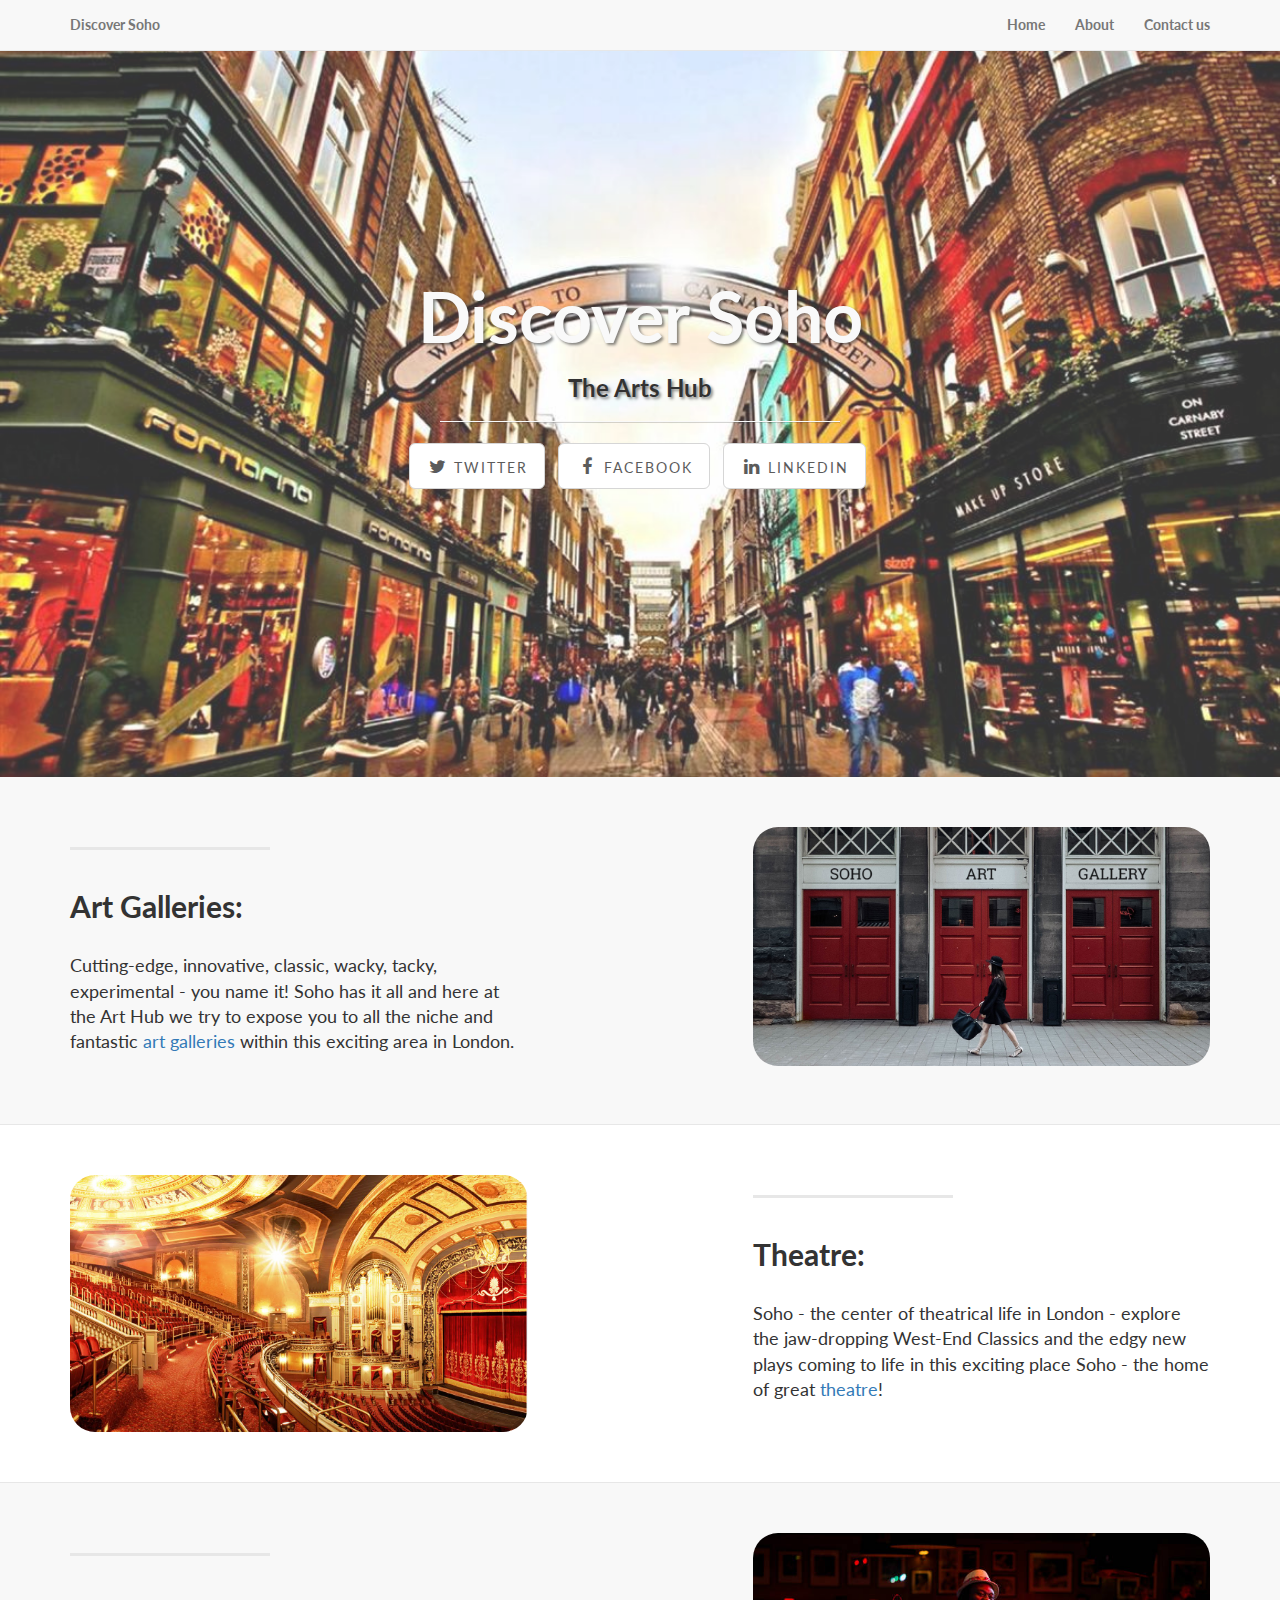
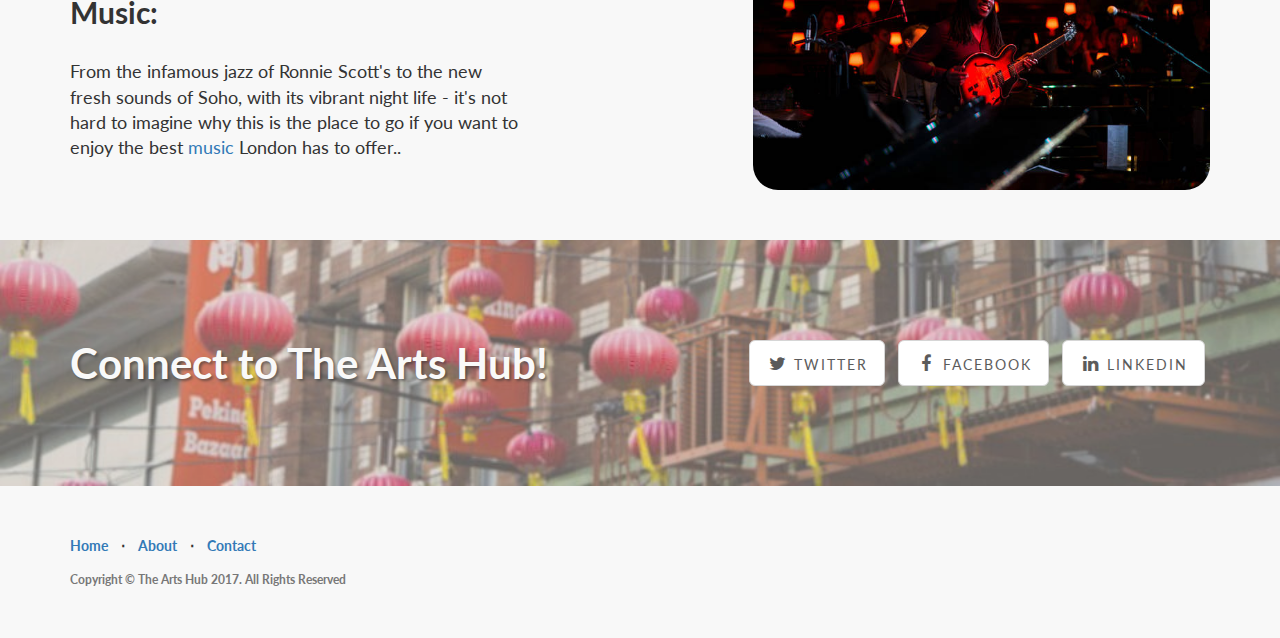
==== index.html @ 66ee29da "first commit landing-page" ====
<!DOCTYPE html>
<html lang="en">

<head>

    <meta charset="utf-8">
    <meta http-equiv="X-UA-Compatible" content="IE=edge">
    <meta name="viewport" content="width=device-width, initial-scale=1">
    <meta name="description" content="">
    <meta name="author" content="">

    <title>Discover Soho</title>

    <!-- Bootstrap Core CSS -->
    <link href="css/bootstrap.min.css" rel="stylesheet">

    <!-- Custom CSS -->
    <link href="css/landing-page.css" rel="stylesheet">

    <!-- Custom Fonts -->
    <link href="font-awesome/css/font-awesome.min.css" rel="stylesheet" type="text/css">
    <link href="https://fonts.googleapis.com/css?family=Lato:300,400,700,300italic,400italic,700italic" rel="stylesheet" type="text/css">

    <!-- HTML5 Shim and Respond.js IE8 support of HTML5 elements and media queries -->
    <!-- WARNING: Respond.js doesn't work if you view the page via file:// -->
    <!--[if lt IE 9]>
        <script src="https://oss.maxcdn.com/libs/html5shiv/3.7.0/html5shiv.js"></script>
        <script src="https://oss.maxcdn.com/libs/respond.js/1.4.2/respond.min.js"></script>
    <![endif]-->

</head>

<body>

    <!-- Navigation -->
    <nav class="navbar navbar-default navbar-fixed-top topnav" role="navigation">
        <div class="container topnav">
            <!-- Brand and toggle get grouped for better mobile display -->
            <div class="navbar-header">
                <button type="button" class="navbar-toggle" data-toggle="collapse" data-target="#bs-example-navbar-collapse-1">
                    <span class="sr-only">Toggle navigation</span>
                    <span class="icon-bar"></span>
                    <span class="icon-bar"></span>
                    <span class="icon-bar"></span>
                </button>
                <a class="navbar-brand topnav" href="#">Discover Soho</a>
            </div>
            <!-- Collect the nav links, forms, and other content for toggling -->
            <div class="collapse navbar-collapse" id="bs-example-navbar-collapse-1">
                <ul class="nav navbar-nav navbar-right">
                    <li>
                        <a href="#about">Home</a>
                    </li>
                    <li>
                        <a href="#services">About</a>
                    </li>
                    <li>
                        <a href="#contact">Contact us</a>
                    </li>
                </ul>
            </div>
            <!-- /.navbar-collapse -->
        </div>
        <!-- /.container -->
    </nav>


    <!-- Header -->
    <a name="about"></a>
    <div class="intro-header">
        <div class="container">

            <div class="row">
                <div class="col-lg-12">
                    <div class="intro-message">
                        <h1>Discover Soho</h1>
                        <h3 id="arts_hub">The Arts Hub</h3>
                        <hr class="intro-divider">
                        <ul class="list-inline intro-social-buttons">
                            <li>
                                <a href="#" class="btn btn-default btn-lg"><i class="fa fa-twitter fa-fw"></i> <span class="network-name">Twitter</span></a>
                            </li>
                            <li>
                                <a href="#" class="btn btn-default btn-lg"><i class="fa fa-facebook fa-fw"></i> <span class="network-name">Facebook</span></a>
                            </li>
                            <li>
                                <a href="#" class="btn btn-default btn-lg"><i class="fa fa-linkedin fa-fw"></i> <span class="network-name">Linkedin</span></a>
                            </li>
                        </ul>
                    </div>
                </div>
            </div>

        </div>
        <!-- /.container -->

    </div>
    <!-- /.intro-header -->

    <!-- Page Content -->

	<a  name="services"></a>
    <div class="content-section-a">

        <div class="container">
            <div class="row">
                <div class="col-lg-5 col-sm-6">
                    <hr class="section-heading-spacer">
                    <div class="clearfix"></div>
                    <h2 class="section-heading">Art Galleries:</h2>
                    <p class="lead">Cutting-edge, innovative, classic, wacky, tacky, experimental - you name it! Soho has it all and here at the Art Hub we try to expose you to all the niche and fantastic <a target="_blank" href="http://join.deathtothestockphoto.com/">art galleries</a> within this exciting area in London.</p>
                </div>
                <div class="col-lg-5 col-lg-offset-2 col-sm-6">
                    <img class="img-responsive" src="img/soho_art_gallery.jpg" alt="">
                </div>
            </div>

        </div>
        <!-- /.container -->

    </div>
    <!-- /.content-section-a -->

    <div class="content-section-b">

        <div class="container">

            <div class="row">
                <div class="col-lg-5 col-lg-offset-1 col-sm-push-6  col-sm-6">
                    <hr class="section-heading-spacer">
                    <div class="clearfix"></div>
                    <h2 class="section-heading">Theatre:</h2>
                    <p class="lead">Soho - the center of theatrical life in London - explore the jaw-dropping West-End Classics and the edgy new plays coming to life in this exciting place Soho - the home of great <a target="_blank" href="http://www.psdcovers.com/">theatre</a>!</p>
                </div>
                <div class="col-lg-5 col-sm-pull-6  col-sm-6">
                    <img class="img-responsive" src="img/west-end-theatre.jpg" alt="">
                </div>
            </div>

        </div>
        <!-- /.container -->

    </div>
    <!-- /.content-section-b -->

    <div class="content-section-a">

        <div class="container">

            <div class="row">
                <div class="col-lg-5 col-sm-6">
                    <hr class="section-heading-spacer">
                    <div class="clearfix"></div>
                    <h2 class="section-heading">Music:</h2>
                    <p class="lead">From the infamous jazz of Ronnie Scott's to the new fresh sounds of Soho, with its vibrant night life - it's not hard to imagine why this is the place to go if you want to enjoy the best <a target="_blank" href="http://www.google.com/fonts">music</a> London has to offer.</a>.</p>
                </div>
                <div class="col-lg-5 col-lg-offset-2 col-sm-6">
                    <img class="img-responsive" src="img/music_soho.jpg" alt="">
                </div>
            </div>

        </div>
        <!-- /.container -->

    </div>
    <!-- /.content-section-a -->

	<a  name="contact"></a>
    <div class="banner">

        <div class="container">

            <div class="row">
                <div class="col-lg-6">
                    <h2>Connect to The Arts Hub!</h2>
                </div>
                <div class="col-lg-6">
                    <ul class="list-inline banner-social-buttons">
                        <li>
                            <a href="https://twitter.com/SBootstrap" class="btn btn-default btn-lg"><i class="fa fa-twitter fa-fw"></i> <span class="network-name">Twitter</span></a>
                        </li>
                        <li>
                            <a href="https://github.com/IronSummitMedia/startbootstrap" class="btn btn-default btn-lg"><i class="fa fa-facebook fa-fw"></i> <span class="network-name">Facebook</span></a>
                        </li>
                        <li>
                            <a href="#" class="btn btn-default btn-lg"><i class="fa fa-linkedin fa-fw"></i> <span class="network-name">Linkedin</span></a>
                        </li>
                    </ul>
                </div>
            </div>

        </div>
        <!-- /.container -->

    </div>
    <!-- /.banner -->

    <!-- Footer -->
    <footer>
        <div class="container">
            <div class="row">
                <div class="col-lg-12">
                    <ul class="list-inline">
                        <li>
                            <a href="#">Home</a>
                        </li>
                        <li class="footer-menu-divider">&sdot;</li>
                        <li>
                            <a href="#about">About</a>
                        </li>
                        <li class="footer-menu-divider">&sdot;</li>
                        <li>
                            <a href="#contact">Contact</a>
                        </li>
                    </ul>
                    <p class="copyright text-muted small">Copyright &copy; The Arts Hub 2017. All Rights Reserved</p>
                </div>
            </div>
        </div>
    </footer>

    <!-- jQuery -->
    <script src="js/jquery.js"></script>

    <!-- Bootstrap Core JavaScript -->
    <script src="js/bootstrap.min.js"></script>

</body>

</html>
---- css/landing-page.css ----
/*
 * Start Bootstrap - Landing Page (http://startbootstrap.com/)
 * Copyright 2013-2016 Start Bootstrap
 * Licensed under MIT (https://github.com/BlackrockDigital/startbootstrap/blob/gh-pages/LICENSE)
 */

body,
html {
    width: 100%;
    height: 100%;
}

body,
h1,
h2,
h3,
h4,
h5,
h6 {
    font-family: "Lato","Helvetica Neue",Helvetica,Arial,sans-serif;
    font-weight: 700;
}

.topnav {
    font-size: 14px;
}

.lead {
    font-size: 18px;
    font-weight: 400;
}

.intro-header {
    padding-top: 50px; /* If you're making other pages, make sure there is 50px of padding to make sure the navbar doesn't overlap content! */
    padding-bottom: 50px;
    text-align: center;
    color: #f8f8f8;
    background: url(../img/soho_cover.jpg) no-repeat center center;
    opacity: 0.8;
    background-size: cover
}

#arts_hub {
  color: black;
  }

.intro-message {
    position: relative;
    padding-top: 20%;
    padding-bottom: 20%;
}

.intro-message > h1 {
    margin: 0;
    text-shadow: 2px 2px 3px rgba(0,0,0,0.6);
    font-size: 5em;
}

.intro-divider {
    width: 400px;
    border-top: 1px solid #f8f8f8;
    border-bottom: 1px solid rgba(0,0,0,0.2);
}

.intro-message > h3 {
    text-shadow: 2px 2px 3px rgba(0,0,0,0.6);
}

@media(max-width:767px) {
    .intro-message {
        padding-bottom: 15%;
    }

    .intro-message > h1 {
        font-size: 3em;
    }

    ul.intro-social-buttons > li {
        display: block;
        margin-bottom: 20px;
        padding: 0;
    }

    ul.intro-social-buttons > li:last-child {
        margin-bottom: 0;
    }

    .intro-divider {
        width: 100%;
    }
}

.network-name {
    text-transform: uppercase;
    font-size: 14px;
    font-weight: 400;
    letter-spacing: 2px;
}

.content-section-a {
    padding: 50px 0;
    background-color: #f8f8f8;
}

.content-section-b {
    padding: 50px 0;
    border-top: 1px solid #e7e7e7;
    border-bottom: 1px solid #e7e7e7;
}

.img-responsive {
  border-radius: 25px;
}

.section-heading {
    margin-bottom: 30px;
}

.section-heading-spacer {
    float: left;
    width: 200px;
    border-top: 3px solid #e7e7e7;
}

.banner {
    padding: 100px 0;
    color: #f8f8f8;
    background: url(../img/soho_china_image.jpg) no-repeat bottom center;
    background-size: cover;
    opacity: 0.8;
}

.banner h2 {
    margin: 0;
    text-shadow: 2px 2px 3px rgba(0,0,0,0.6);
    font-size: 3em;
}

.banner ul {
    margin-bottom: 0;
}

.banner-social-buttons {
    float: right;
    margin-top: 0;
}

@media(max-width:1199px) {
    ul.banner-social-buttons {
        float: left;
        margin-top: 15px;
    }
}

@media(max-width:767px) {
    .banner h2 {
        margin: 0;
        text-shadow: 2px 2px 3px rgba(0,0,0,0.6);
        font-size: 3em;
    }

    ul.banner-social-buttons > li {
        display: block;
        margin-bottom: 20px;
        padding: 0;
    }

    ul.banner-social-buttons > li:last-child {
        margin-bottom: 0;
    }
}

footer {
    padding: 50px 0;
    background-color: #f8f8f8;
}

p.copyright {
    margin: 15px 0 0;
}
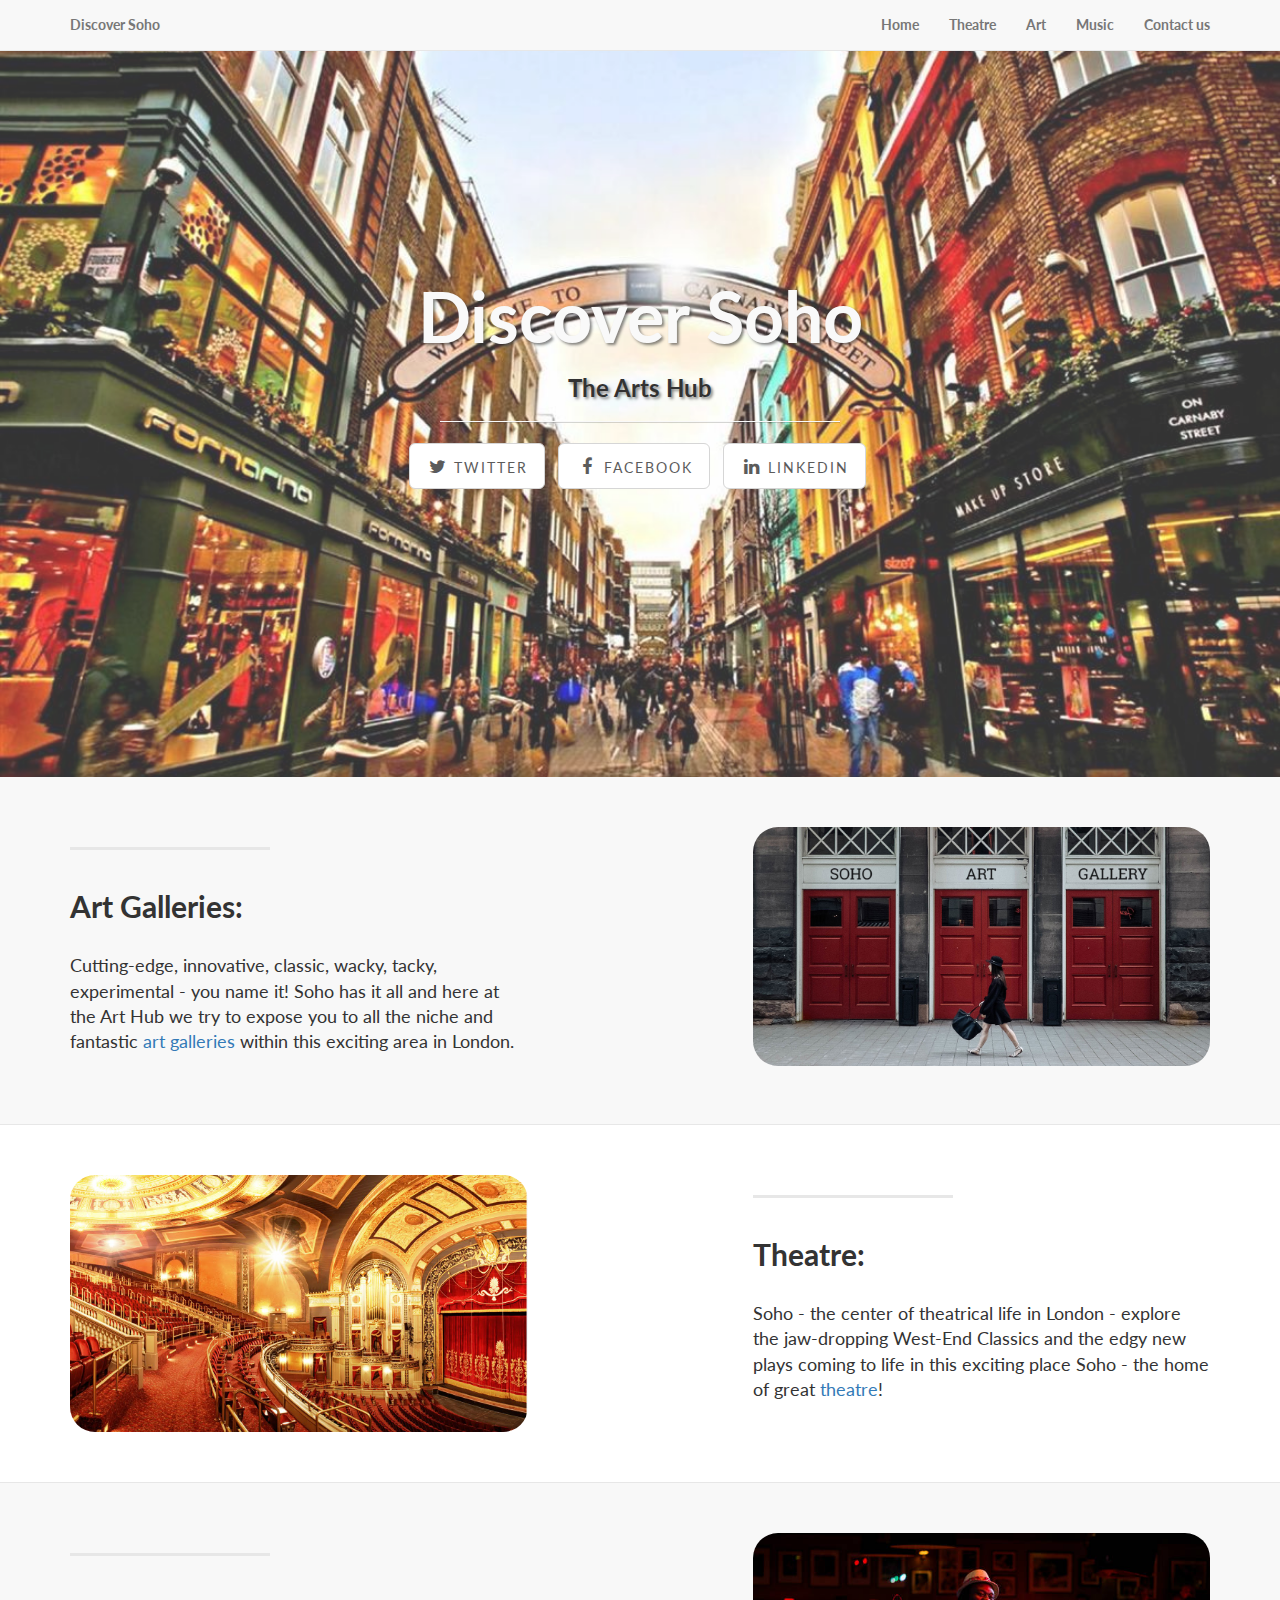
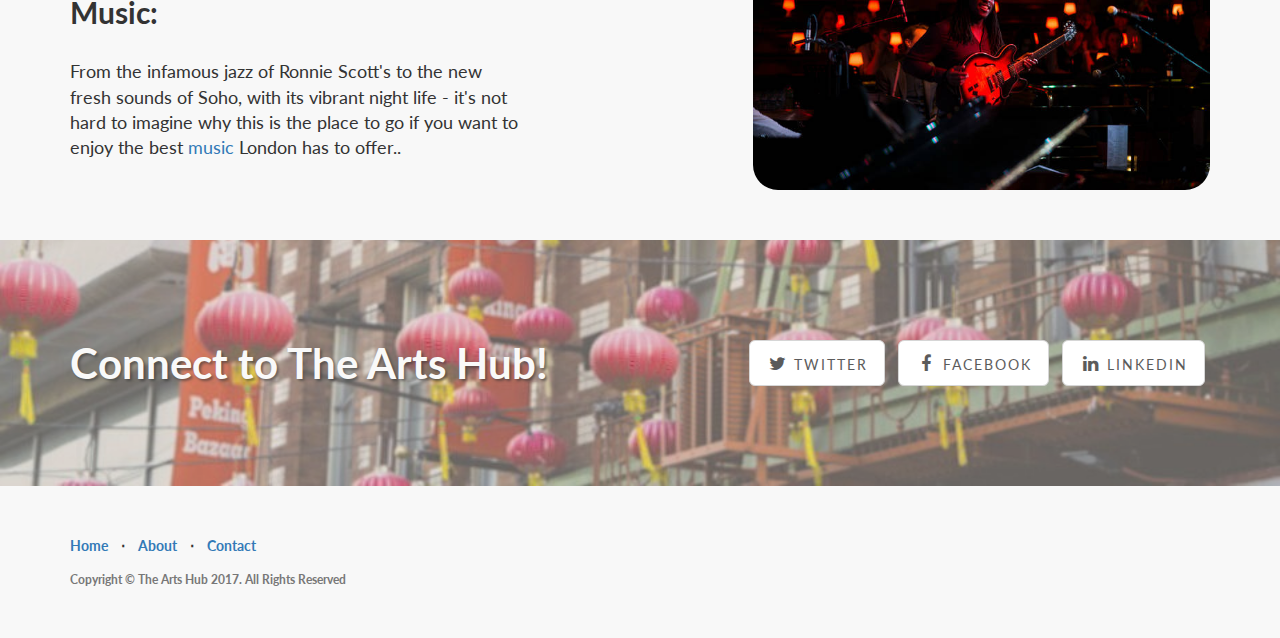
==== commit 2c4d0a81: "Add Navbar links" ====
--- a/index.html
+++ b/index.html
@@ -49,10 +49,16 @@
             <div class="collapse navbar-collapse" id="bs-example-navbar-collapse-1">
                 <ul class="nav navbar-nav navbar-right">
                     <li>
-                        <a href="#about">Home</a>
+                        <a href="index.html">Home</a>
                     </li>
                     <li>
-                        <a href="#services">About</a>
+                        <a href="theatre.html">Theatre</a>
+                    </li>
+		     <li>
+                        <a href="art_galleries.html">Art</a>
+                    </li>
+	              <li>
+                        <a href="music.html">Music</a>
                     </li>
                     <li>
                         <a href="#contact">Contact us</a>
@@ -108,7 +114,7 @@
                     <hr class="section-heading-spacer">
                     <div class="clearfix"></div>
                     <h2 class="section-heading">Art Galleries:</h2>
-                    <p class="lead">Cutting-edge, innovative, classic, wacky, tacky, experimental - you name it! Soho has it all and here at the Art Hub we try to expose you to all the niche and fantastic <a target="_blank" href="http://join.deathtothestockphoto.com/">art galleries</a> within this exciting area in London.</p>
+                    <p class="lead">Cutting-edge, innovative, classic, wacky, tacky, experimental - you name it! Soho has it all and here at the Art Hub we try to expose you to all the niche and fantastic <a target="_blank" href="art_galleries.html">art galleries</a> within this exciting area in London.</p>
                 </div>
                 <div class="col-lg-5 col-lg-offset-2 col-sm-6">
                     <img class="img-responsive" src="img/soho_art_gallery.jpg" alt="">
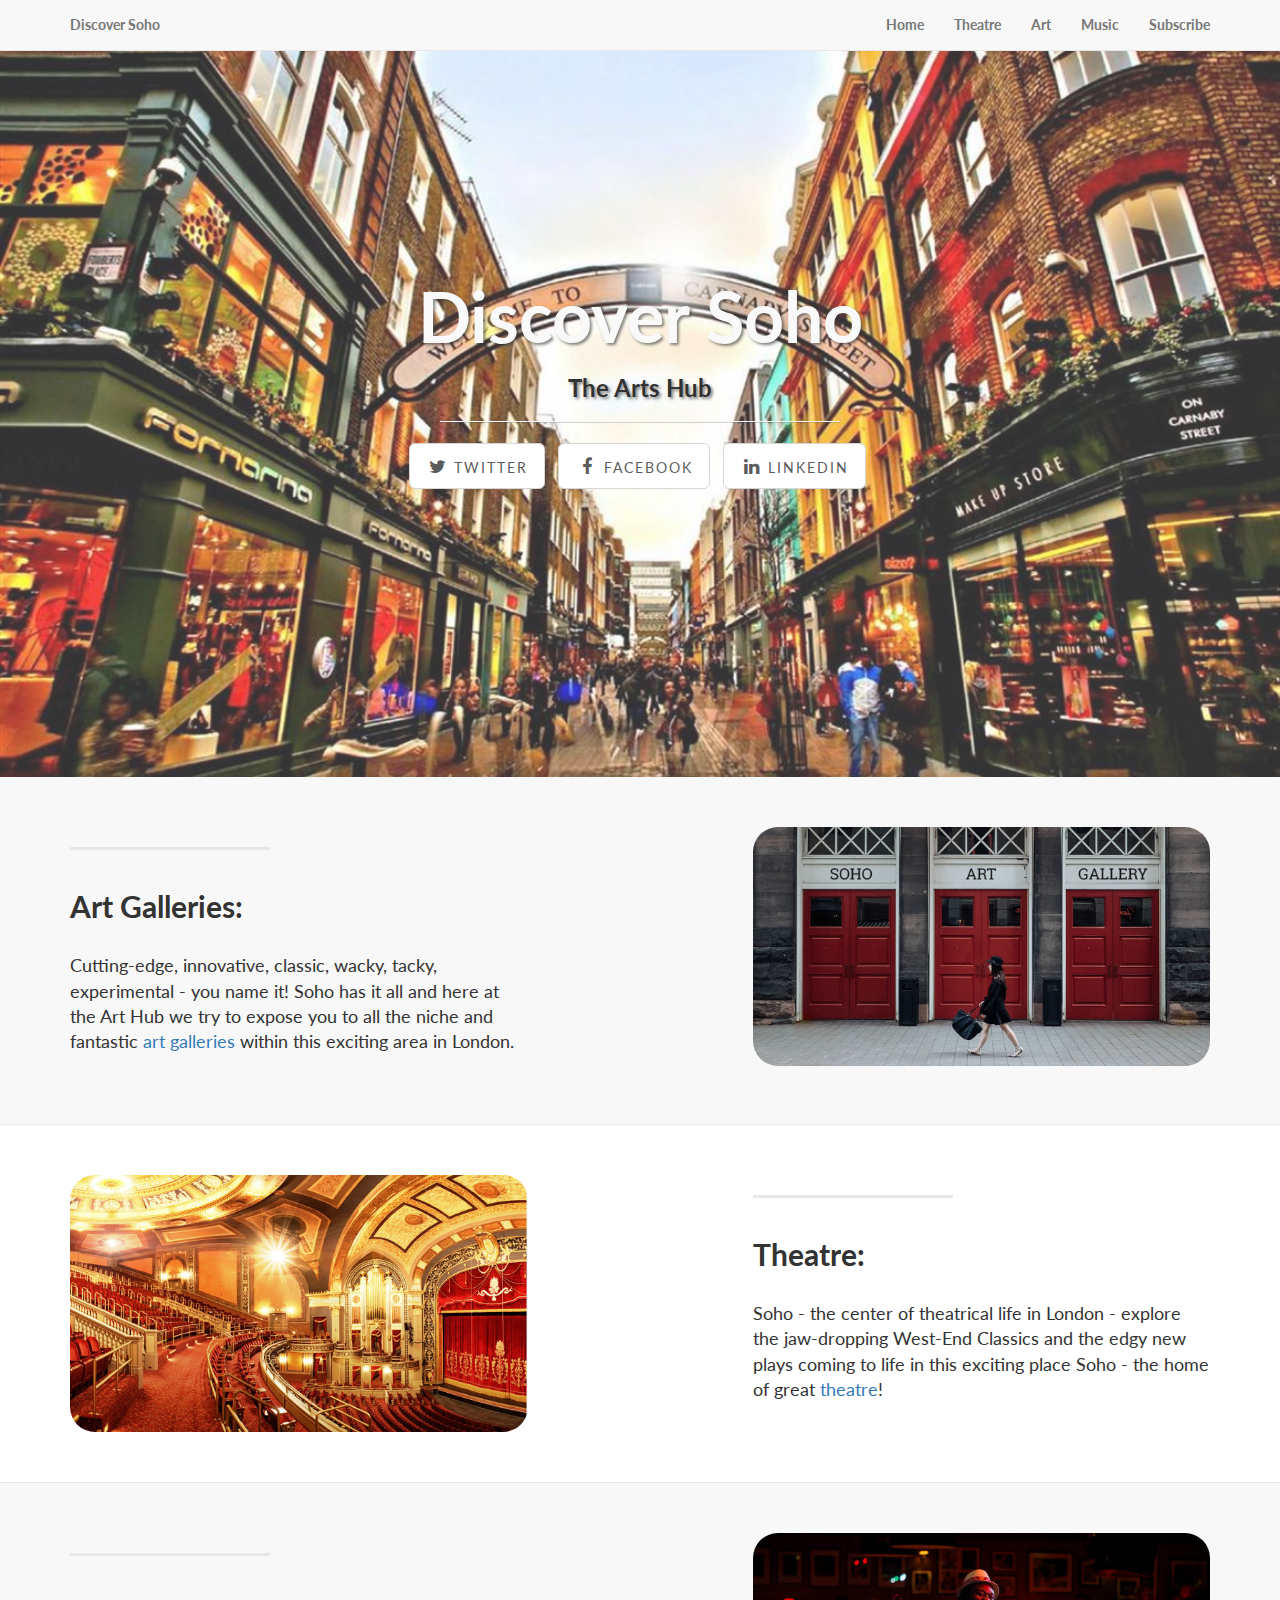
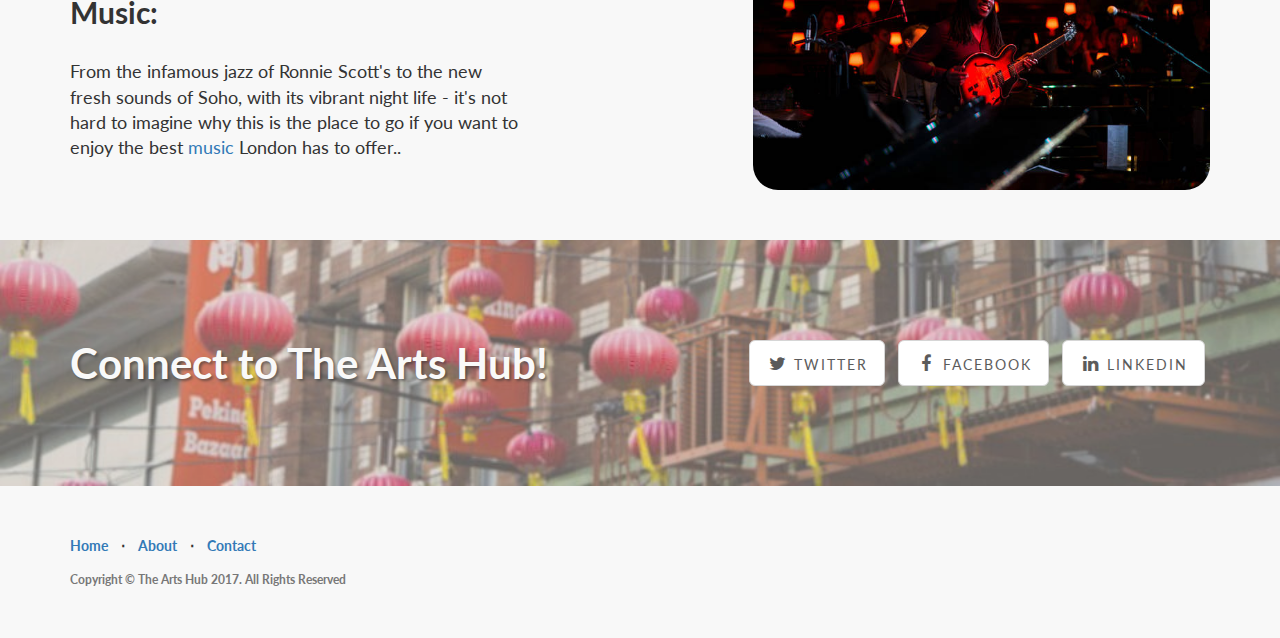
==== commit 901fe4a0: "Update subscribe" ====
--- a/index.html
+++ b/index.html
@@ -61,7 +61,7 @@
                         <a href="music.html">Music</a>
                     </li>
                     <li>
-                        <a href="#contact">Contact us</a>
+                        <a href="subscribe.html">Subscribe</a>
                     </li>
                 </ul>
             </div>
@@ -136,7 +136,7 @@
                     <hr class="section-heading-spacer">
                     <div class="clearfix"></div>
                     <h2 class="section-heading">Theatre:</h2>
-                    <p class="lead">Soho - the center of theatrical life in London - explore the jaw-dropping West-End Classics and the edgy new plays coming to life in this exciting place Soho - the home of great <a target="_blank" href="http://www.psdcovers.com/">theatre</a>!</p>
+                    <p class="lead">Soho - the center of theatrical life in London - explore the jaw-dropping West-End Classics and the edgy new plays coming to life in this exciting place Soho - the home of great <a target="_blank" href="theatre.html">theatre</a>!</p>
                 </div>
                 <div class="col-lg-5 col-sm-pull-6  col-sm-6">
                     <img class="img-responsive" src="img/west-end-theatre.jpg" alt="">
@@ -158,7 +158,7 @@
                     <hr class="section-heading-spacer">
                     <div class="clearfix"></div>
                     <h2 class="section-heading">Music:</h2>
-                    <p class="lead">From the infamous jazz of Ronnie Scott's to the new fresh sounds of Soho, with its vibrant night life - it's not hard to imagine why this is the place to go if you want to enjoy the best <a target="_blank" href="http://www.google.com/fonts">music</a> London has to offer.</a>.</p>
+                    <p class="lead">From the infamous jazz of Ronnie Scott's to the new fresh sounds of Soho, with its vibrant night life - it's not hard to imagine why this is the place to go if you want to enjoy the best <a target="_blank" href="music.html">music</a> London has to offer.</a>.</p>
                 </div>
                 <div class="col-lg-5 col-lg-offset-2 col-sm-6">
                     <img class="img-responsive" src="img/music_soho.jpg" alt="">
